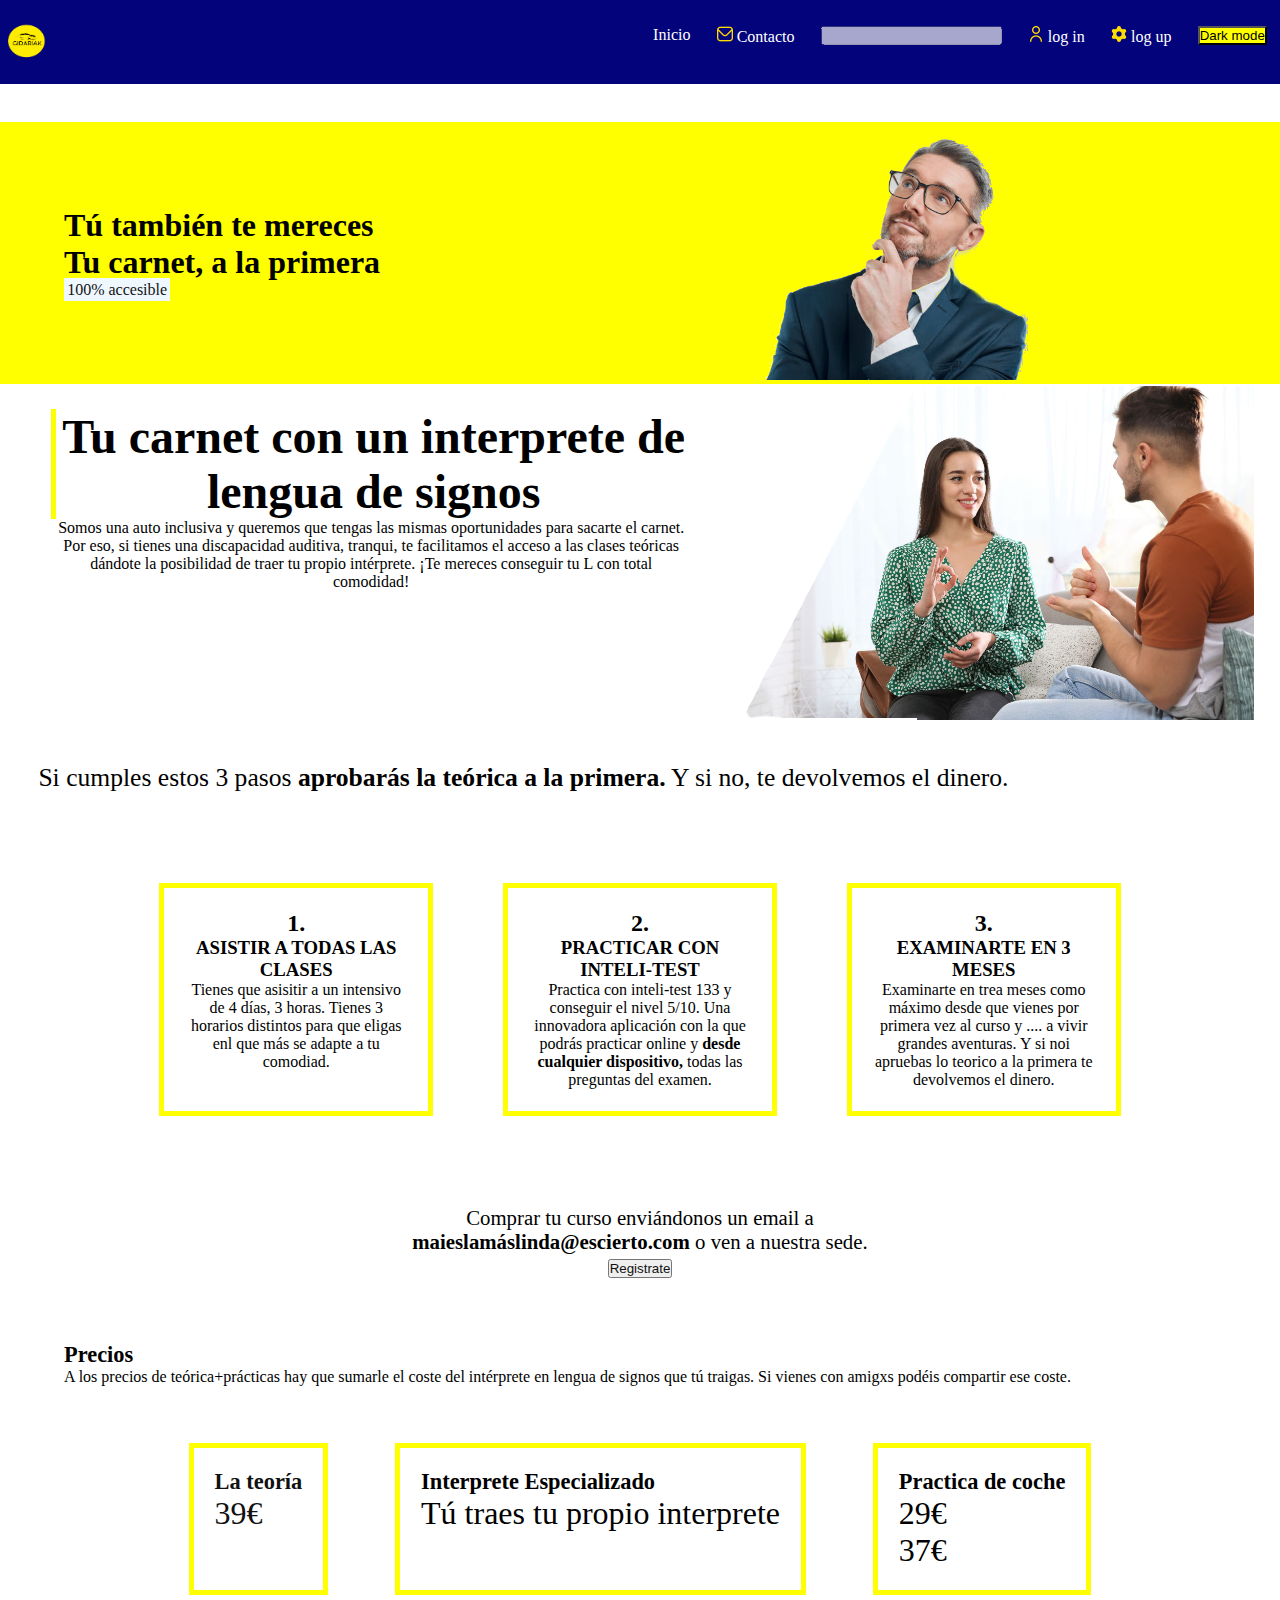
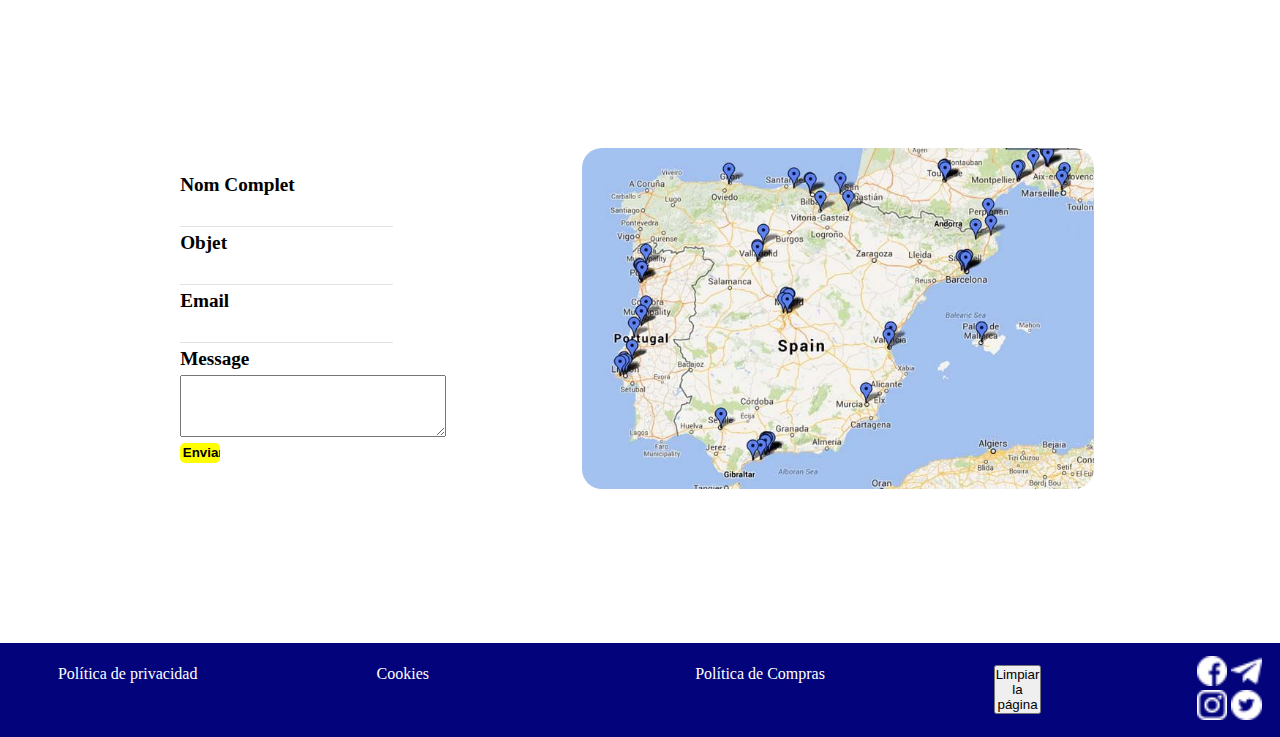
==== index.html @ abeb208d "alf" ====
<!DOCTYPE html>
<html lang="en">

<head>
    <meta charset="UTF-8">
    <meta http-equiv="X-UA-Compatible" content="IE=edge">
    <meta name="viewport" content="width=device-width, initial-scale=1.0">
    <title>Gidariak</title>
    <link rel="stylesheet" href="styles1.css">
</head>

<body>
    <header>
        <a href="./index.html"><img class="logo" src="./img/logo autoescuela.png" alt="logo"></a>
        <nav>
            <img class="click" src="./img/menu.png" alt="menu">
            <input type="checkbox" class="click" id="click">
            <label for="click" for="click" class="menu-btn">
                <i class="fas fa-bars"></i>

            </label>
            <ul class="menu">
                <li><a href="/index.html" class="menu1">Inicio</a></li>
                <li><a href="#contacto" class="menu1"> <img src="./img/sobre.png" alt="contacto"> Contacto</a></li>
                <li oninput=" enviar()"><input type="text" value="" id="nomusuario" disabled></li>
                <li class="menu1"><a href="#openModal" class="menu1"> <img src="./img/usuario.png" alt="usuario"> log in</li></a>
                <li><img src="./img/ajustes.png" alt="log up"> log up</li>
                <li class="Dark"><i class="fa-solid fa-circle-half-stroke"></i>
                    <input style="background-color: yellow;" type="button" value="Dark mode"></li>
            </ul>
        </nav>

        <div id="openModal" class="modalDialog">
            <div class="sect_login">
                    <a href="#close" title="Close" class="close">X</a>
                    <h1>Log in</h1>
                    <p>Introduce tus datos para acceder a tu cuenta</p>
                    <form onchange="enviar()"action="#" method="get">
                        <label for="user">Usuario</label>
                        <input type="text" name="user" id="user" >
                        <label for="password">Contraseña</label>
                        <input type="password" name="password" id="password" >
                        <input type="submit"id="envia" value="enviar" class="enviar" />
                    </form>
            </div>
        </div>
    </header>
    <main>
        <section class="contgen">
            <section class="primerasect">
                <div class="titulocaja">
                    <h1>Tú también te mereces <br>
                        Tu carnet, a la primera</h1>
                    <a href="./ofertas_cursos.html" class="botonprimero">100% accesible</a>
                </div>
                <figure>
                    <img class="señor" src="./img/hombre2.png" alt="Hombre pensando">
                </figure>
            </section>
            <section class="segundasect">
                <article class="sectionlengse">
                    <div class="textolegseña">
                        <div id="titulolenguasignos">
                            <h2>Tu carnet con un interprete de lengua de signos</h2>
                        </div>
                        <p id="textograndeseña">Somos una auto inclusiva y queremos que tengas las
                            mismas oportunidades para sacarte el carnet. Por
                            eso, si tienes una discapacidad auditiva, tranqui,
                            te facilitamos el acceso a las clases teóricas dándote
                            la posibilidad de traer tu propio intérprete.
                            ¡Te mereces conseguir tu L con total comodidad!</p>
                    </div>

                    <img src="./img/lenguaseñ.png" alt="Lenguaje de señas">

                </article>
                <article class="cajasgen2">
                    <p id="textrprin2sec">Si cumples estos 3 pasos <strong>aprobarás la teórica a la primera.</strong> Y
                        si no, te devolvemos el dinero.</p>
                    <div class="cajasgen2sec">
                        <div class="cajasprin">
                            <h2>1.</h2>
                            <h3>ASISTIR A TODAS LAS CLASES</h3>
                            <p>Tienes que asisitir a un intensivo de 4 días, 3 horas.
                                Tienes 3 horarios distintos para que eligas enl que más se adapte a tu comodiad.</p>
                        </div>
                        <div class="cajasprin">
                            <h2>2.</h2>
                            <h3>PRACTICAR CON INTELI-TEST</h3>
                            <p>Practica con inteli-test 133 y conseguir el nivel 5/10.
                                Una innovadora aplicación con la que podrás practicar online y <b>desde cualquier
                                    dispositivo,</b> todas las preguntas del examen.
                            </p>
                        </div>
                        <div class="cajasprin">
                            <h2>3.</h2>
                            <h3>EXAMINARTE EN 3 MESES</h3>
                            <p>Examinarte en trea meses como máximo desde que vienes por primera vez al curso y ....
                                a vivir grandes aventuras. Y si noi apruebas lo teorico a la primera te devolvemos el
                                dinero.
                            </p>
                        </div>
                    </div>

                </article>
                <div class="formlogin">
                    <p>Comprar tu curso enviándonos un email a <br> <b>maieslamáslinda@escierto.com</b> o ven a nuestra
                        sede.</p>
                    <button class="registro"><a href="./form-registros.html">Registrate</a></button>
                </div>

            </section>
            <section class="section3">

                <h2 class="titulocajaprecio">Precios</h2>
                <p>A los precios de teórica+prácticas hay
                    que sumarle el coste del intérprete en lengua de signos que tú traigas.
                    Si vienes con amigxs podéis compartir ese coste.</p>
                <div class="cajagenprecio">
                    <div class="cajaprecio"><a href="./factura.html" class="textocajaprecio">
                            <h3 class="titulocajaprecio">La teoría</h3>
                            <p>39€</p>
                    </div></a>
                    <div class="cajaprecio">
                        <h3 class="titulocajaprecio"> Interprete Especializado</h3>
                        <p>Tú traes tu propio interprete</p>
                    </div>
                    <div class="cajaprecio">
                        <h3 class="titulocajaprecio">Practica de coche</h3>
                        <p>29€</p>
                        <p>37€</p>
                    </div>
                </div>
            </section>
            <article class="sectmapa">
                <form action="#">
                    <div class="left">
                        <label>Nom Complet</label>
                        <input type="text">
                        <label>Objet</label>
                        <input type="text">
                        <label>Email</label>
                        <input type="text">
                        <label>Message</label>
                        <textarea name="" id="texarea" rows="4" cols="5"></textarea>
                        <input type="button" value="Enviar" id="btn-enviar">
                    </div>

                </form>
                <div class="mapa">
                     <img id="mapa" src="./img/mapa_españa.jpg" alt="mapa">
                </div>
            </article>
        </section>

    </main>
    <footer>
        <div class="textofooter">
            <a name="contacto" class="textofooter">Política de privacidad</a>
            <p class="textofooter">Cookies</p>
            <p class="textofooter">Política de Compras</p>
            <button id="limpiarb" onclick="limpiarb()">Limpiar la página</button>
        </div>
        <div class="imgfooter">
            <img src="/img/facebook.png" alt="Redes" />
            <img src="/img/telegrama.png" alt="Redes" />
            <img src="/img/logotipo-de-instagram.png" alt="Redes" />
            <img src="/img/gorjeo.png" alt="Redes" />
        </div>
    </footer>
    <script src="login.js"></script>
    <script src="yus.js"></script>
</body>

</html>
---- styles1.css ----
* {
  margin: 0;
  padding: 0;
  box-sizing: 0;
}

/* ----------header---------- */
header {
  display: flex;
  justify-content: space-between;
  background-color: #03037b;
  color: white;
  align-items: center;
}
/* header input {
  color: #000010;
} */

.logo {
  width: 10%;
  border-radius: 50%;
}

nav {
  margin-top: 2%;
  position: relative;
  width: 50%;
  height: 20%;
  margin-bottom: 3%;
}

.menu {
  display: flex;
  justify-content: space-around;
  list-style-type: none;
}

.click {
  position: absolute;
  cursor: pointer;
  opacity: 0;
}

.menu1 {
  text-decoration: none;
  color: white;
}
/*--------------- MODAL LOGIN--------------- */

.modalDialog {
  position: fixed;
  font-family: Arial, Helvetica, sans-serif;
  top: 0;
  right: 0;
  bottom: 0;
  left: 0;
  background: rgba(0, 0, 0, 0.8);
  z-index: 99999;
  opacity: 0;
  -webkit-transition: opacity 400ms ease-in;
  -moz-transition: opacity 400ms ease-in;
  transition: opacity 400ms ease-in;
  pointer-events: none;
}
.modalDialog:target {
  opacity: 1;
  pointer-events: auto;
}
.modalDialog > div {
  width: 50%;
  position: relative;
  margin: 10% auto;
  padding: 5px 20px 13px 20px;
  border-radius: 10px;
  background: #ffffff;
  -webkit-transition: opacity 400ms ease-in;
  -moz-transition: opacity 400ms ease-in;
  transition: opacity 400ms ease-in;
}
.close {
  background: #606061;
  color: #ffffff;
  line-height: 25px;
  position: absolute;
  right: -12px;
  text-align: center;
  top: -10px;
  width: 24px;
  text-decoration: none;
  font-weight: bold;
  -webkit-border-radius: 12px;
  -moz-border-radius: 12px;
  border-radius: 12px;
  -moz-box-shadow: 1px 1px 3px #000;
  -webkit-box-shadow: 1px 1px 3px #000;
  box-shadow: 1px 1px 3px #000;
}
.close:hover {
  background: #ffe600;
}

/*----- Posicionamiento del log in------------*/
.sect_login {
  display: flex;
  flex-flow: column;
  justify-content: center;
  align-items: center;
  background-color: #f5f5f5;
  border-radius: 10px;
  border: 1px solid #e3e3e3;
  box-shadow: 0px 0px 10px 0px rgba(255, 242, 2, 1);
  width: 50%;
  text-align: center;
}

.sect_login form {
  display: flex;
  flex-flow: column;
  justify-content: center;
  align-items: center;
  border: 5% solid rgb(70, 70, 70);
  border-radius: 15%;
  width: 94%;
  height: 100%;
  margin: 5%;
}

.sect_login,
form h1 {
  font-size: 1.2em;
  margin-bottom: 2%;
  color: #000010;
}

.sect_login input {
  width: 50%;
  height: 5%;
  margin: 5%;
  box-shadow: 0px 0px 10px 0px rgba(255, 242, 2, 1);
  border: 1px solid #e3e3e3;
  border-radius: 10px;
  padding: 1%;
}
.enviar {
  background-color: #ffff00;
  letter-spacing: 3px;
}
/*------primerasec------ */
.primerasect {
  margin-top: 3%;
  background-color: yellow;
  display: flex;
  align-items: center;
  justify-content: space-between;
}

.primerasect h1 {
  font-size: 2rem;
}

.botonprimero {
  color: #111;
  width: 50%;
  padding: 1%;
  background-color: aliceblue;
  box-sizing: content-box;
  text-align: center;
  text-decoration: none;
}

.botonprimero:hover {
  -webkit-transform: scale(1);
  transform: scale(0.9);
  box-shadow: 5px 5px 20px rgba(255, 183, 0, 0.574);
}

.titulocaja {
  margin-left: 5%;
}

.señor {
  width: 60%;
}

/* ------SEGUNDASECTION------------ */
.sectionlengse {
  display: flex;

  justify-content: space-evenly;
}

.sectionlengse img {
  width: 40%;
  height: 40%;
}

.textolegseña {
  width: 50%;
  padding: 2%;
  text-align: center;
}

#titulolenguasignos {
  border-left: 5px solid rgb(251, 255, 0);
}

.textolegseña h2 {
  font-size: 3rem;
}

/* ------cajas segunda section---- */
#textrprin2sec {
  font-size: 1.6rem;
  margin: 3%;
}

.cajasgen2sec {
  margin: 7%;
  display: flex;
  justify-content: space-evenly;
}

.cajasprin {
  border: 5px solid yellow;
  width: 20%;
  text-align: center;
  padding: 2%;
}

/* ---formlogin----- */
.formlogin {
  text-align: center;
  font-size: 1.3rem;
}

/* --------CAJAS TERCERA SECTION----------- */
.section3 {
  margin: 5%;
}

.cajagenprecio {
  display: flex;
  margin: 5%;
  justify-content: space-evenly;
}

.cajaprecio {
  border: 5px solid yellow;
  padding: 2%;
  font-size: 2rem;
}

.textocajaprecio {
  text-decoration: none;
  color: #111;
}

.registro a {
  text-decoration: none;
  color: #111;
  text-decoration: none;
}

.titulocajaprecio {
  font-size: 1.4rem;
}
/* mapa yus */
.sectmapa {
  display: flex;
  flex-flow: row;
  justify-content: space-around;
  align-items: center;
  margin: 5%;
  width: 100%;
  height: 100%;
  /* background-color: #e5e5e5; */
  /* box-shadow: 5px 5px 20px rgba(110, 110, 109, 0.574); */
  padding: 2%;
  border-radius: 10px;
  /* border: 1px solid #e3e3e3; */
  /* box-shadow: 0px 0px 10px 0px rgba(255, 242, 2, 1); */
}

.mapa {
  width: 50%;
  height: 50%;
  display: flex;
  justify-content: center;
  margin: 5%;
  padding-inline: 10%;
  border-radius: 10px;
  /* border: 1px solid #e3e3e3; */
  /* box-shadow: 0px 0px 10px 0px rgba(255, 242, 2, 1); */
}
/* .mapa iframe {
  width: 100%;
  height: 100%;
  border-radius: 10px;
  border: 1px solid #e3e3e3;
  box-shadow: 0px 0px 10px 0px rgba(255, 242, 2, 1);
} */
.left {
  display: flex;
  flex-flow: column;
  margin-inline-start: 30%;
  width: 150%;
  height: 50%;
  border-radius: 10px;
  /* border: 1px solid #e3e3e3; */
  /* box-shadow: 5px 5px 20px rgba(110, 110, 109, 0.574); */
  /* background-color: #e5e5e5; */
  padding-inline: 10%;
}

.left label {
  font-size: 1.2rem;
  padding: 5px 0;
  font-weight: 600;
}
.left input {
  width: 80%;
  padding: 5px 0;
  border: none;
  border-bottom: 1px solid #e3e3e3;
}
#btn-enviar {
  width: 15%;
  background-color: yellow;
  border: none;
  margin-block: 2%;
  border-radius: 5px;
  font-weight: 600;
  padding: 1%;
}

#mapa {
  display: flex;
  margin: auto;
  border-radius: 20px;
  width: 80%;
}
/* ----------FOOTER----------- */
footer {
  height: 40%;
  padding: 1%;
  background-color: #03037b;
  color: white;
  display: flex;
  justify-content: space-between;
  align-items: center;
  text-align: center;
}

.textofooter {
  margin-left: 2%;
  width: 80%;
  font-size: 1rem;
  display: flex;
  text-align: center;
}

.imgfooter img {
  width: 40%;
}

/* ----------MEDIA QUERY---------------------- */
/* -----nav responsive--------- */
@media (max-width: 320px), (max-height: 480px) {
  header {
    position: fixed;
  }

  .titulocaja {
    margin-top: 15%;
  }

  .click {
    opacity: 1;
  }

  #click {
    opacity: 0;
  }

  nav .menu-btn i {
    display: block;
    width: 50%;
  }

  nav {
    width: 10%;
    margin-bottom: 5%;
  }

  nav ul {
    position: fixed;
    left: -100%;
    background: #111;
    height: 90vh;
    width: 50%;
    text-align: center;
    display: block;
    flex-wrap: wrap;
    transition: all 0.3s ease;
  }

  #click:checked ~ ul {
    left: 0;
  }

  nav ul li {
    width: 100%;
    margin: 40px 0;
  }

  nav ul li a:hover {
    background: none;
    color: rgb(255, 0, 242);
  }

  nav ul li a {
    /* width: 100%; */
    color: white;
    text-decoration: none;
    margin-left: -100%;
    display: block;
    font-size: 20px;
    transition: 0.6s cubic-bezier(0.68, -0.55, 0.265, 1.55);
  }

  #click:checked ~ ul li a {
    margin-left: 0px;
  }

  /* ´--------SECTION1 MEDIAQERY-------------------- */
  .primerasect {
    flex-wrap: wrap;
    margin: 1%;
    text-align: center;
    justify-content: center;
  }

  .botonprimero {
    font-size: 0.6rem;
    border-radius: 5%;
  }

  .primerasect img {
    width: 50%;
  }

  .titulocaja h1 {
    font-size: 1.3rem;
  }

  .botonprimero:hover {
    -webkit-transform: scale(1);
    transform: scale(0.9);
    box-shadow: 5px 5px 20px rgba(255, 183, 0, 0.574);
  }

  /* ---------------SEGUNDA SECTION MEDIA--------------- */
  .sectionlengse {
    display: flex;
  }

  .sectionlengse img {
    width: 60%;
  }

  #titulolenguasignos h2 {
    font-size: 60%;
  }

  #textograndeseña {
    font-size: 50%;
  }

  /*------ caja 2 parte- --------*/
  #textrprin2sec {
    font-size: 60%;
    width: 80%;
    text-align: center;
  }

  .cajasgen2sec {
    align-items: center;
    flex-direction: column;
    width: 80%;
    font-size: 50%;
    padding: 3%;
  }

  .cajasprin {
    width: 50%;
    margin-bottom: 4%;
  }

  .cajasprin h3 {
    margin: 3%;
  }

  .formlogin {
    font-size: 60%;
  }

  .registro {
    background-color: rgb(255, 255, 0);
    padding: 1.5%;
    border: 0;
    font-size: 60%;
  }

  /*------------------ PART3 ------------------------------------- */
  .titulocajaprecio + p {
    font-size: 50%;
  }

  .cajagenprecio {
    align-items: center;
    flex-direction: column;
    width: 80%;
    font-size: 50%;
    padding: 3%;
  }

  .cajaprecio {
    width: 50%;
    font-size: 70%;
    margin-bottom: 4%;
    text-align: center;
  }

  .titulocajaprecio {
    font-size: 70%;
  }
 /*section form y mapa yusra*/
  .sectmapa {
    display: flex;
    flex-flow: column;
    width: 80%;
    
  }
    
    
  .left {
    display: flex;
    flex-direction: column;
    margin-inline-start: 0%;
    box-shadow: 5px 5px 20px rgba(110, 110, 109, 0.574); 
    background-color: #e5e5e5;
    width: 100%;
    
  }
  .left label {
    font-size: 0.5rem;
    padding: 1px 0;
    font-weight: 500;
  }
  
  .left input {
    width: 90%;
    padding: 1px 0;
    border: none;
    border-bottom: 1px solid #e3e3e3;
  }
  #btn-enviar {
    width: 15%;
    background-color: yellow;
    border: none;
    margin-block: 2%;
    border-radius: 5px;
    font-size: 25%;
   
  }
  .mapa{
    display: flex;
   flex-direction: column;
  }
  #texarea{
  width: 40%;

  }

  

  /*---------- -FOOTER MEDIA------------- */
  .footer {
    height: 20%;
    padding: 1%;
  }

  .textofooter {
    margin-left: 2%;
    width: 80%;
    font-size: 50%;
    display: flex;
    text-align: center;
  }

  .imgfooter img {
    width: 10%;
  }
}
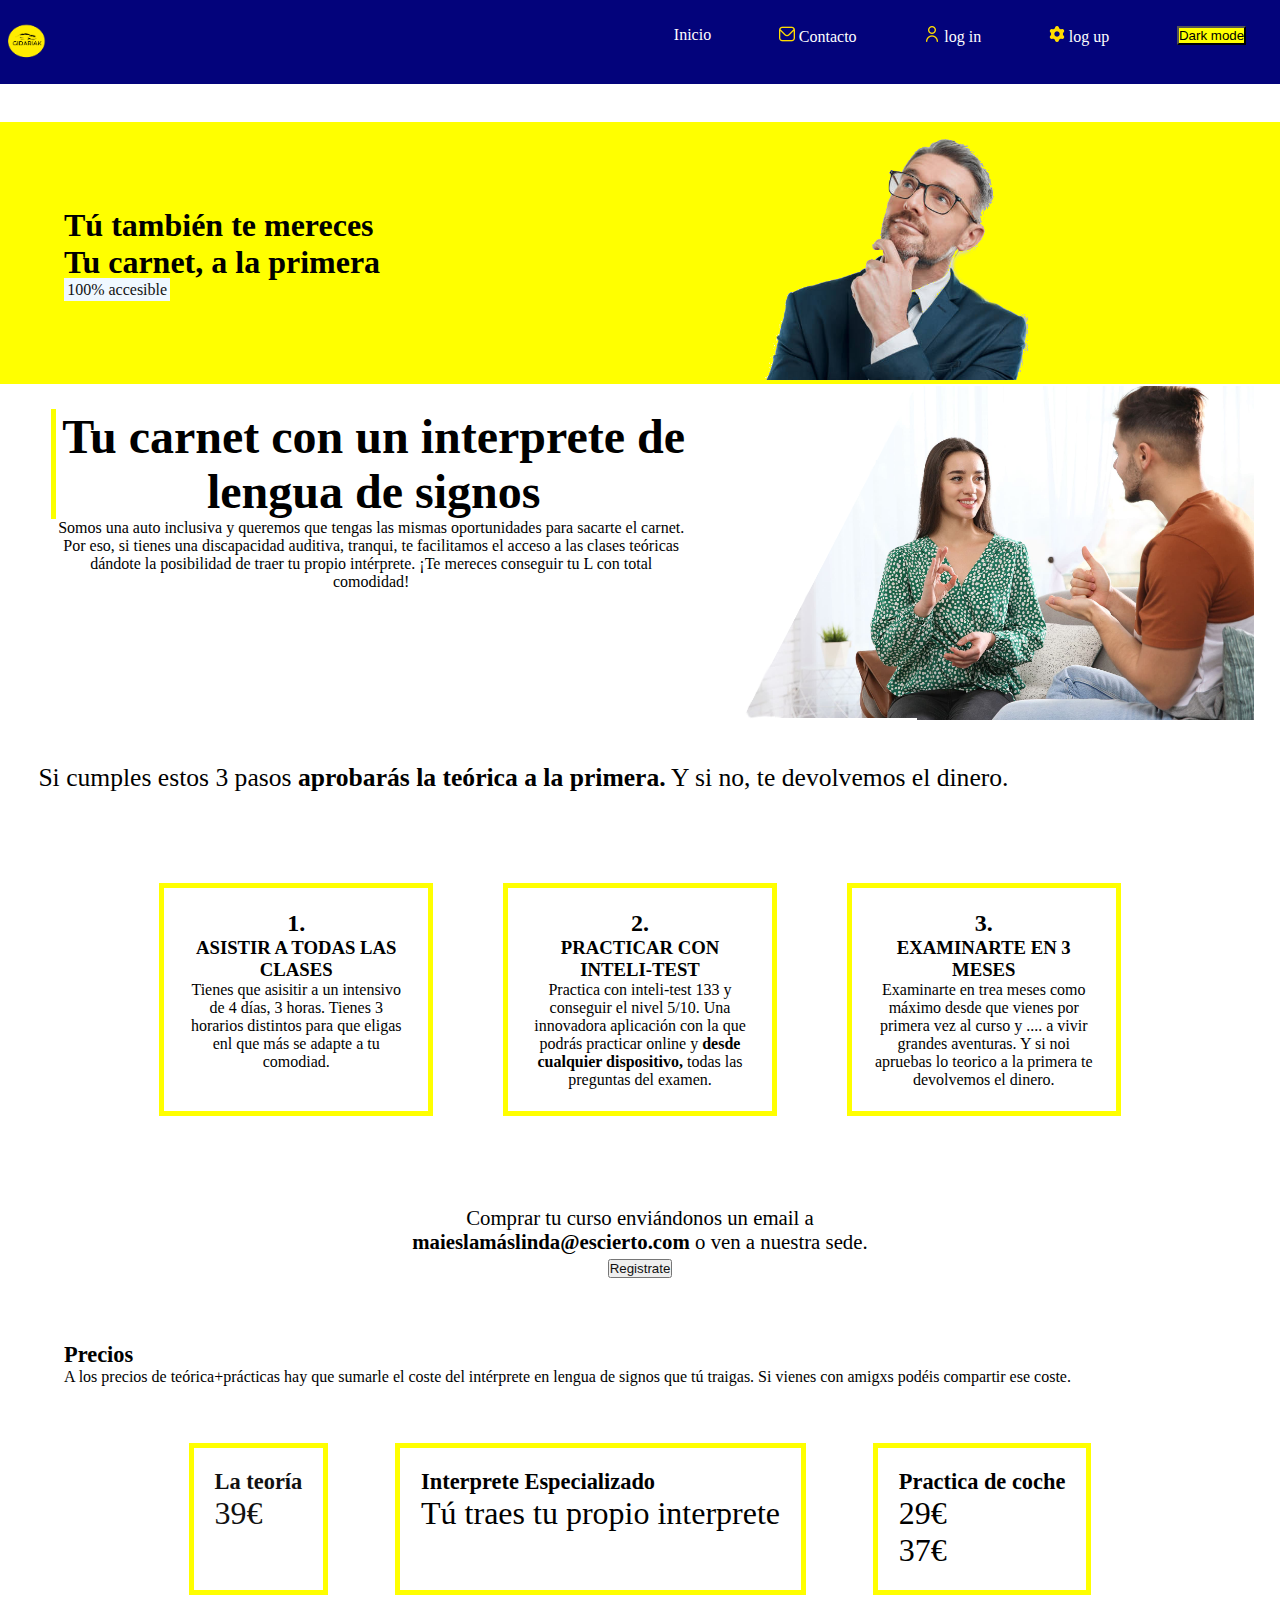
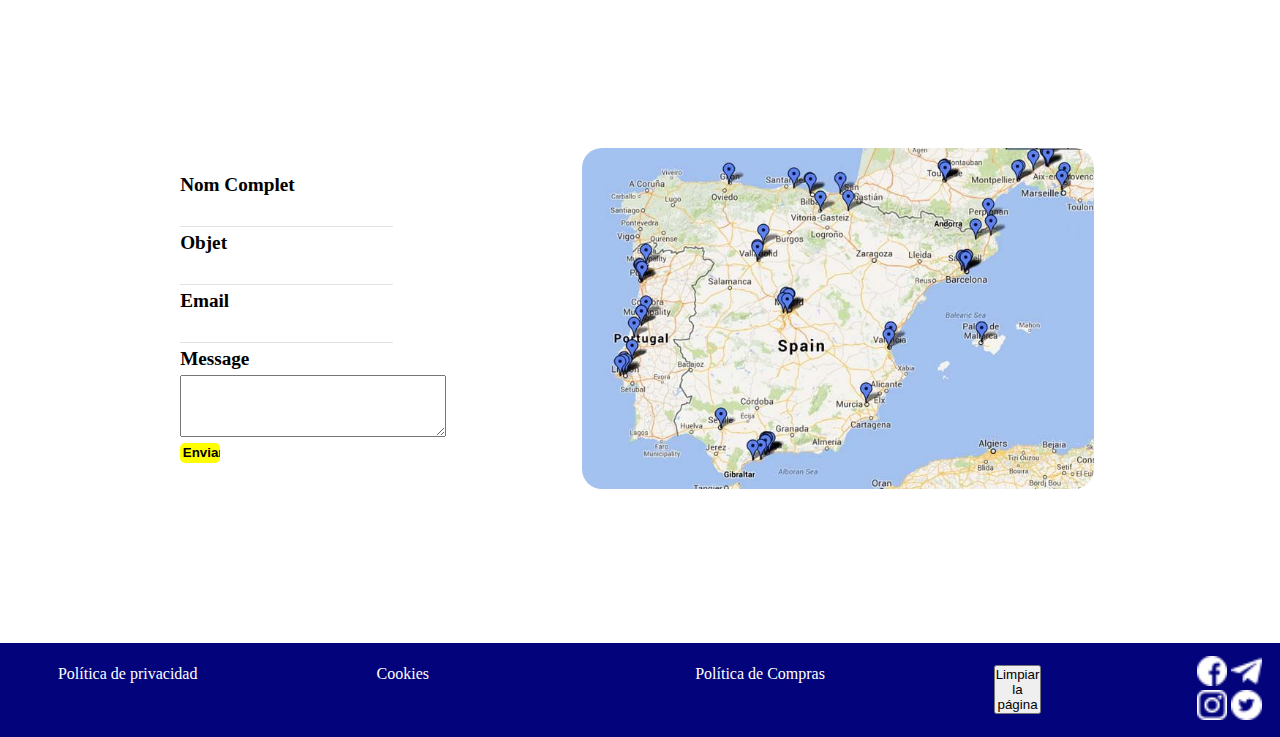
==== commit b608e5ac: "tatannnn" ====
--- a/index.html
+++ b/index.html
@@ -22,11 +22,11 @@
             <ul class="menu">
                 <li><a href="/index.html" class="menu1">Inicio</a></li>
                 <li><a href="#contacto" class="menu1"> <img src="./img/sobre.png" alt="contacto"> Contacto</a></li>
-                <li oninput=" enviar()"><input type="text" value="" id="nomusuario" disabled></li>
+                <!-- <li><input type="text" value="" id="nomusuario" disabled></li> -->
                 <li class="menu1"><a href="#openModal" class="menu1"> <img src="./img/usuario.png" alt="usuario"> log in</li></a>
-                <li><img src="./img/ajustes.png" alt="log up"> log up</li>
+                <li><a href="./form-registros.html" class="menu1"><img src="./img/ajustes.png" alt="log up"> log up</a></li>
                 <li class="Dark"><i class="fa-solid fa-circle-half-stroke"></i>
-                    <input style="background-color: yellow;" type="button" value="Dark mode"></li>
+                <input style="background-color: yellow;" type="button" value="Dark mode"></li>
             </ul>
         </nav>
 
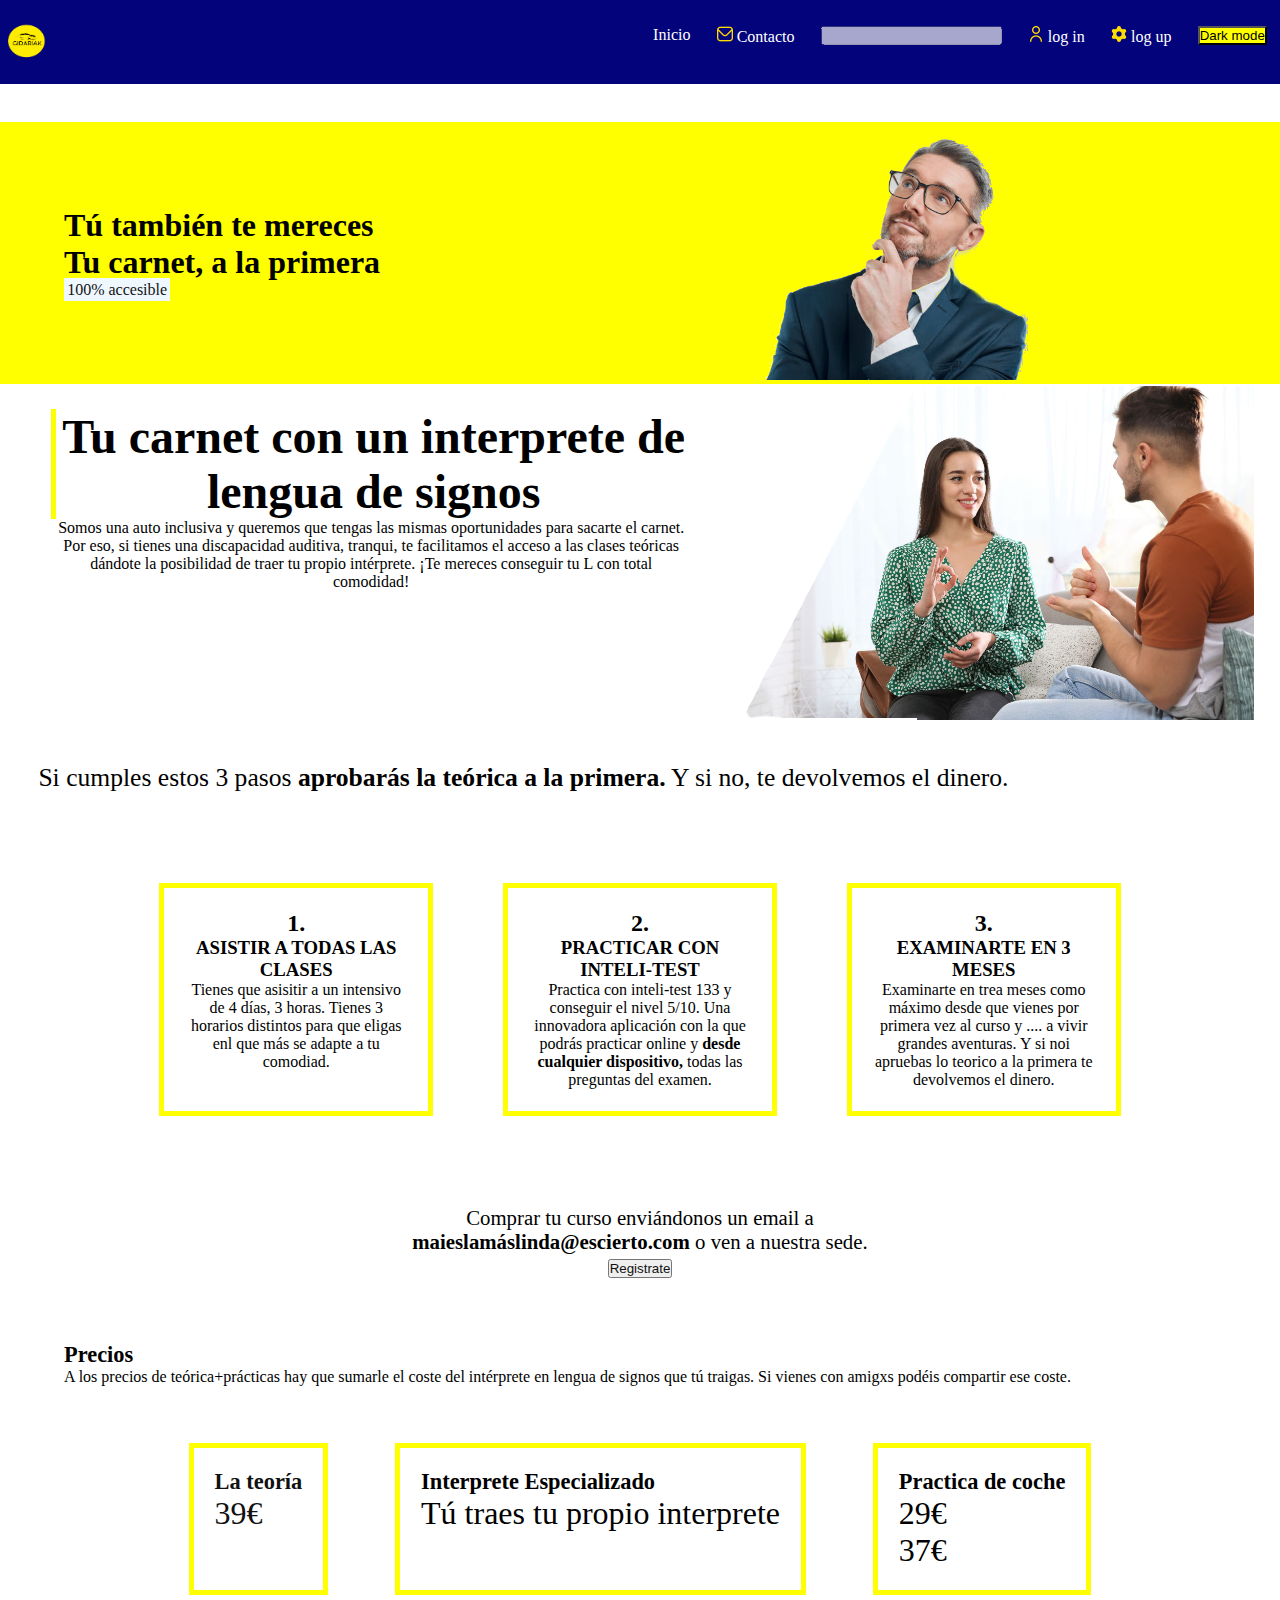
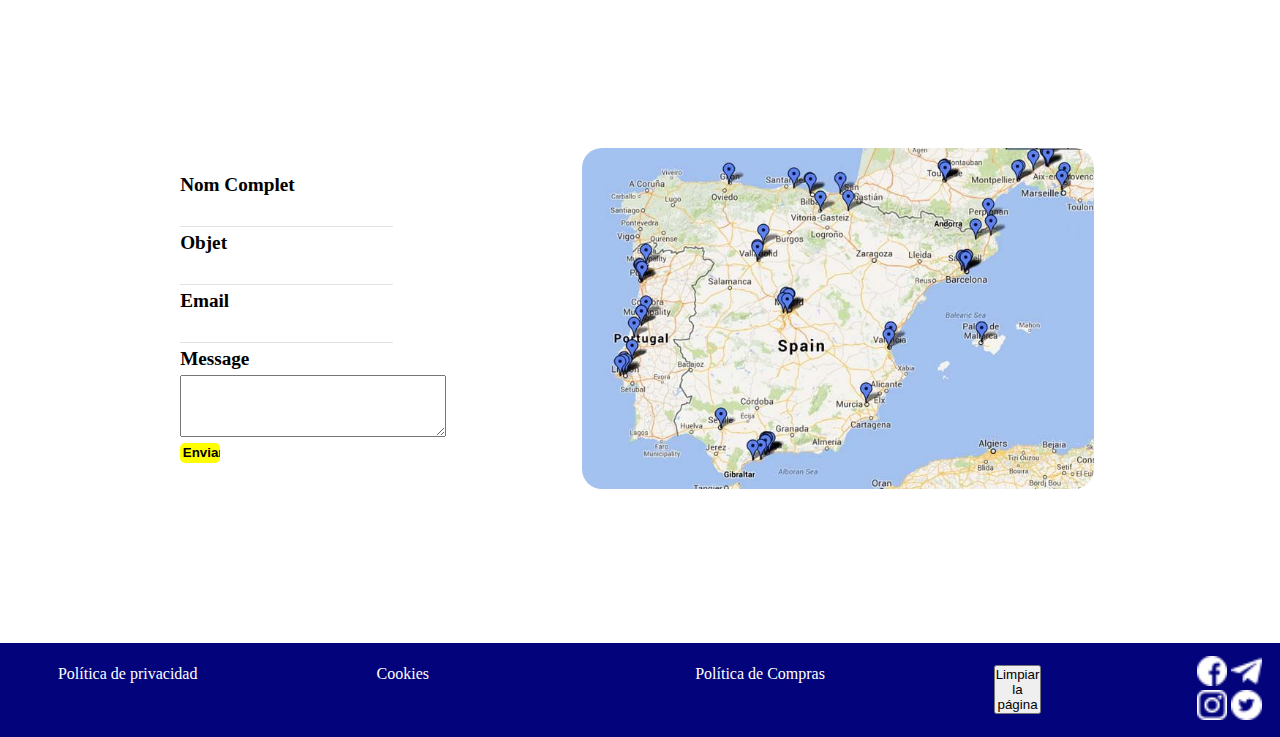
==== commit 3ee2a757: "ultimo cambio" ====
--- a/index.html
+++ b/index.html
@@ -5,6 +5,7 @@
     <meta charset="UTF-8">
     <meta http-equiv="X-UA-Compatible" content="IE=edge">
     <meta name="viewport" content="width=device-width, initial-scale=1.0">
+    <meta name="authors" content="Yousra, Jeffry, Maily">
     <title>Gidariak</title>
     <link rel="stylesheet" href="styles1.css">
 </head>
@@ -22,7 +23,7 @@
             <ul class="menu">
                 <li><a href="/index.html" class="menu1">Inicio</a></li>
                 <li><a href="#contacto" class="menu1"> <img src="./img/sobre.png" alt="contacto"> Contacto</a></li>
-                <!-- <li><input type="text" value="" id="nomusuario" disabled></li> -->
+                <li><input type="text" value="" id="nomusuario" disabled></li>
                 <li class="menu1"><a href="#openModal" class="menu1"> <img src="./img/usuario.png" alt="usuario"> log in</li></a>
                 <li><a href="./form-registros.html" class="menu1"><img src="./img/ajustes.png" alt="log up"> log up</a></li>
                 <li class="Dark"><i class="fa-solid fa-circle-half-stroke"></i>
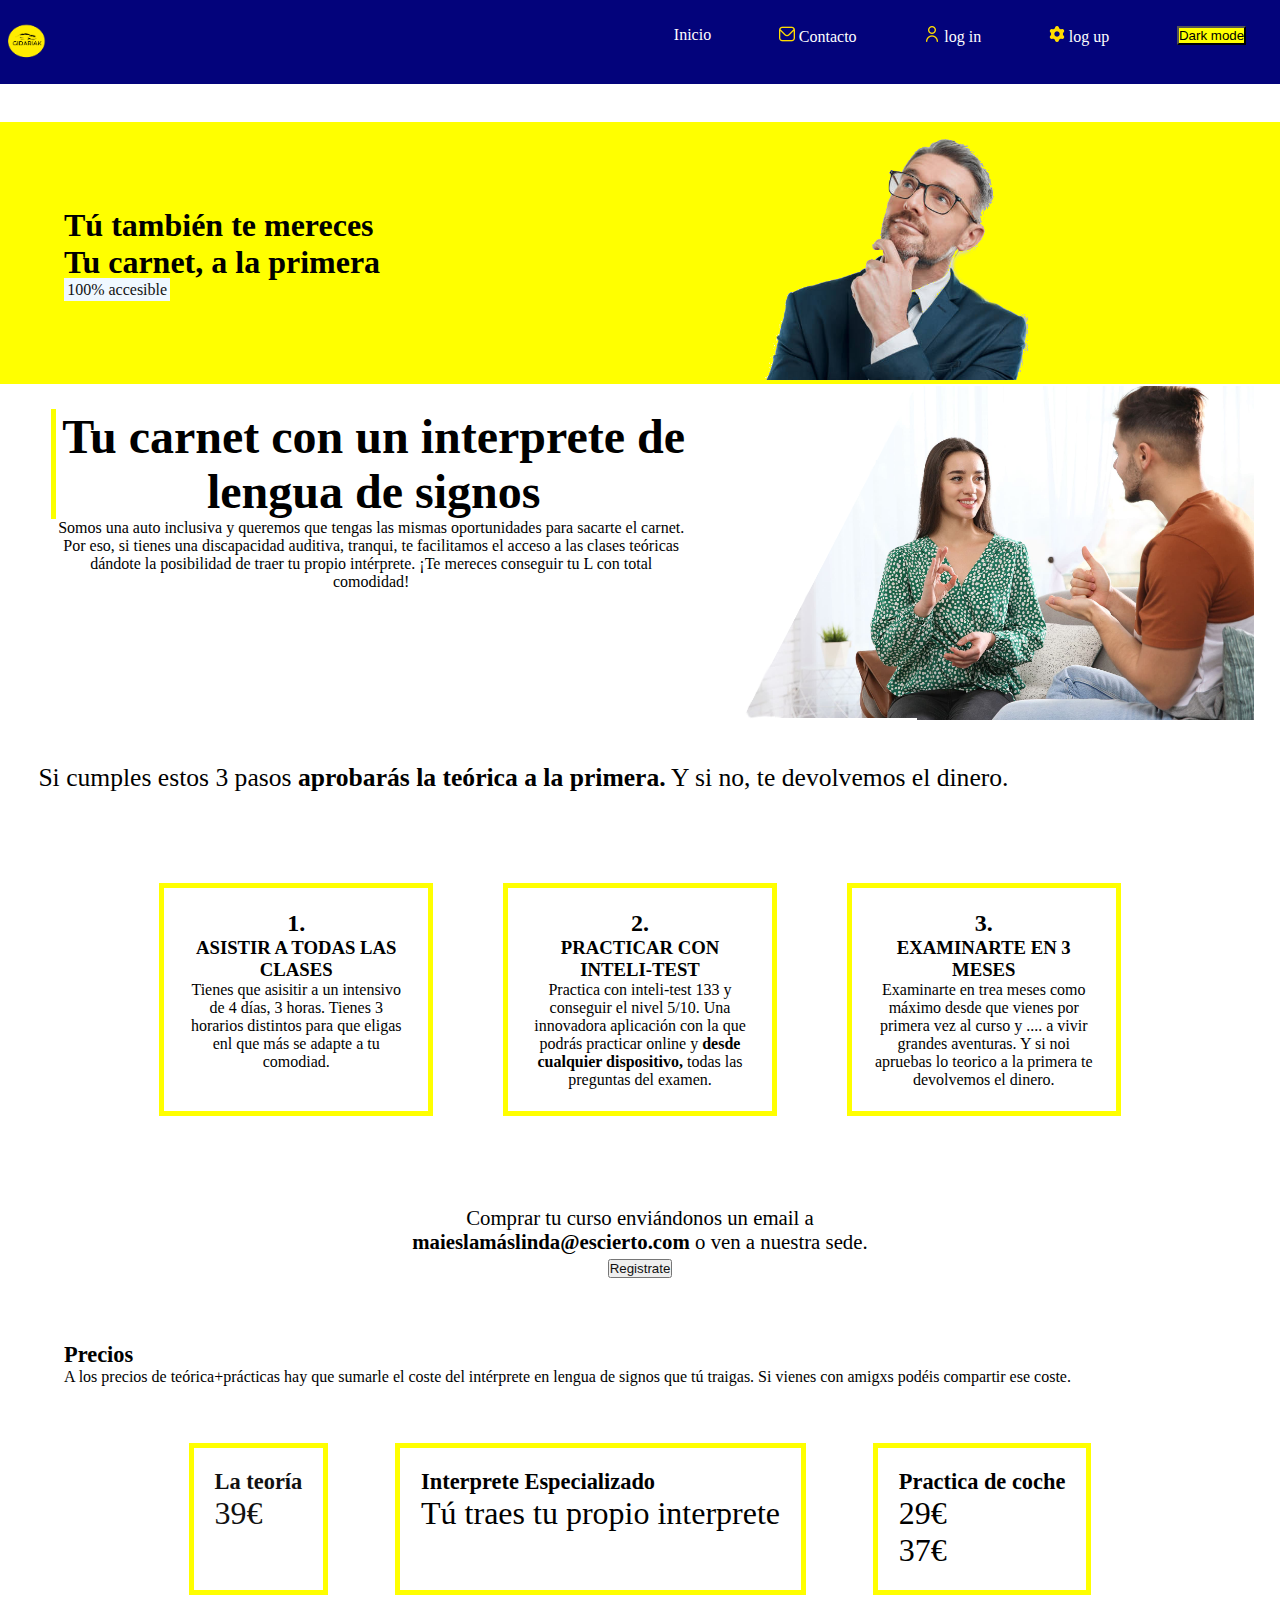
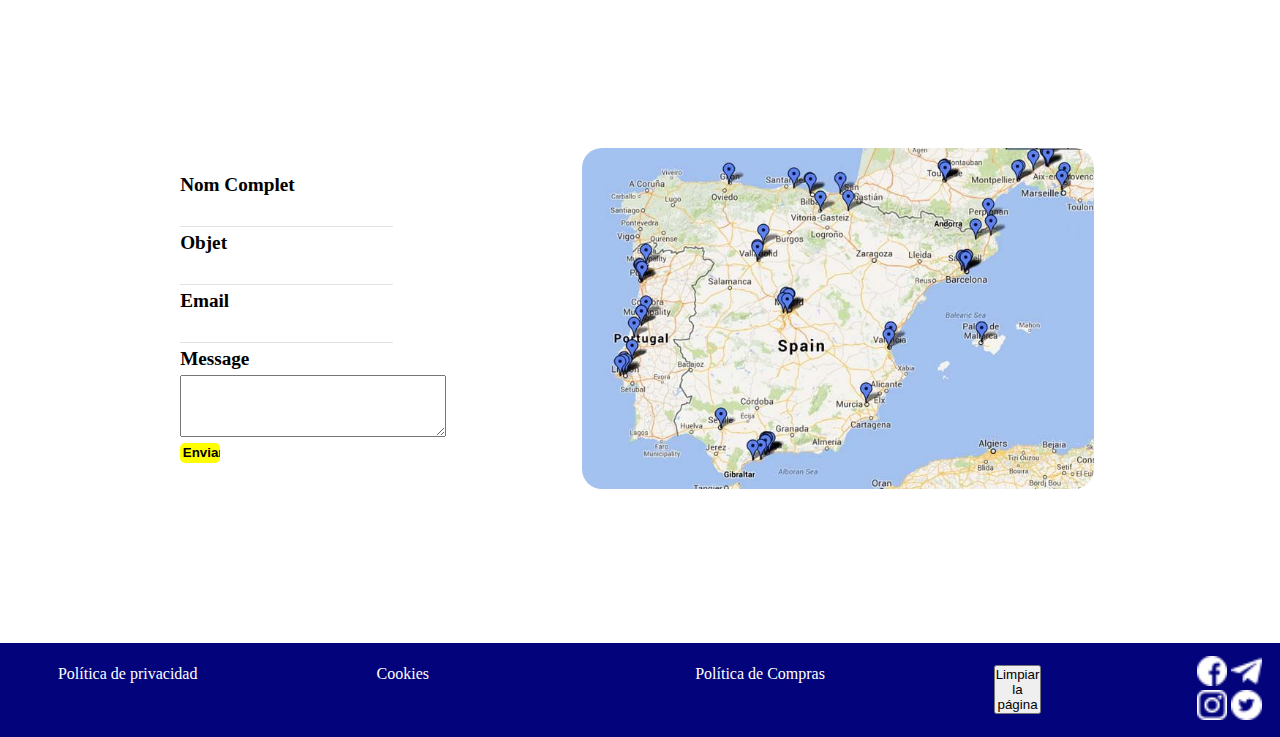
==== commit 18dfc3b7: "Merge branch 'main' of https://github.com/mairodriguez/autoescuela-Gidariak" ====
--- a/index.html
+++ b/index.html
@@ -23,7 +23,7 @@
             <ul class="menu">
                 <li><a href="/index.html" class="menu1">Inicio</a></li>
                 <li><a href="#contacto" class="menu1"> <img src="./img/sobre.png" alt="contacto"> Contacto</a></li>
-                <li><input type="text" value="" id="nomusuario" disabled></li>
+                <!-- <li><input type="text" value="" id="nomusuario" disabled></li> -->
                 <li class="menu1"><a href="#openModal" class="menu1"> <img src="./img/usuario.png" alt="usuario"> log in</li></a>
                 <li><a href="./form-registros.html" class="menu1"><img src="./img/ajustes.png" alt="log up"> log up</a></li>
                 <li class="Dark"><i class="fa-solid fa-circle-half-stroke"></i>
